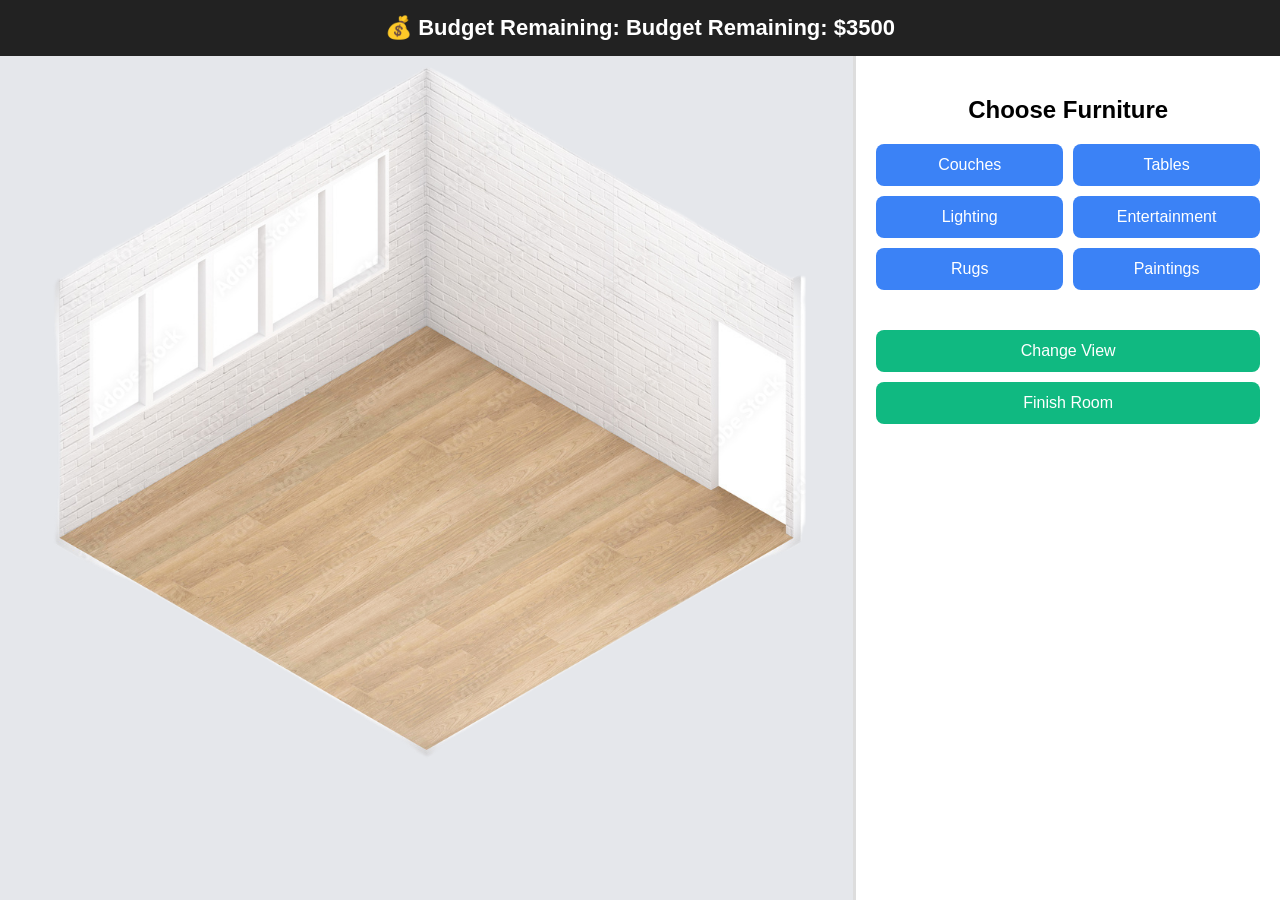
==== index.html @ 0024be83 "Rename start.html to index.html" ====
<!DOCTYPE html>
<html lang="en">
<head>
<meta charset="UTF-8">
<meta name="viewport" content="width=device-width, initial-scale=1.0">

<title>Room Budget Designer</title>

<link rel="stylesheet" href="style.css">
</head>

<body>

<div class="gameLayout">

  <!-- ================= TOP BAR ================= -->
  <header class="topBar">
    💰 Budget Remaining:
    <span id="budget">$2000</span>
  </header>


  <!-- ================= MAIN AREA ================= -->
  <div class="mainArea">

    <!-- ========= ROOM SECTION ========= -->
    <div class="roomSection">

      <div id="roomCanvas">
        <!-- Room background -->
        <img src="empty_room_1_2.png" id="roomImage">
        <!-- Furniture gets added here dynamically -->
      </div>

    </div>


    <!-- ========= SHOP PANEL ========= -->
    <div class="shopSection">

      <h2>Choose Furniture</h2>

      <!-- Category Buttons -->
      <div class="categoryPanel">
        <button class="category" data-type="couch">Couches</button>
        <button class="category" data-type="table">Tables</button>
        <button class="category" data-type="Lighting">Lighting</button>
        <button class="category" data-type="entertainment">Entertainment</button>
        <button class="category" data-type="rugs">Rugs</button>
        <button class="category" data-type="paintings">Paintings</button>


      </div>

      <!-- Item Choices -->
      <div id="itemOptions"></div>

      <!-- Controls -->
      <div class="controls">
        <button id="changeView">Change View</button>
        <button id="finishRoom">Finish Room</button>
      </div>

    </div>

  </div>

</div>

<script src="game.js"></script>

</body>
</html>
---- style.css ----
/* =================================================
   GLOBAL
================================================= */

body {
  margin: 0;
  font-family: Arial, Helvetica, sans-serif;
  background: #f4f6f8;
}


/* =================================================
   MAIN LAYOUT
================================================= */

.gameLayout {
  height: 100vh;
  display: flex;
  flex-direction: column;
}


/* ================= TOP BAR ================= */

.topBar {
  background: #222;
  color: white;
  text-align: center;
  padding: 15px;
  font-size: 22px;
  font-weight: bold;
}


/* ================= SPLIT SCREEN ================= */

.mainArea {
  flex: 1;
  display: grid;
  grid-template-columns: 2fr 1fr;
}


/* =================================================
   ROOM AREA
================================================= */

.roomSection {
  display: flex;
  justify-content: center;
  align-items: center;
  background: #e5e7eb;
}


/* ROOM CONTAINER */

#roomCanvas {
  width: 90%;
  height: 90%;
  position: relative;
  top: -70px;   /* moves room UP */
}


/* ROOM IMAGE */

#roomImage {
  width: 100%;
  height: 100%;
  object-fit: contain;
  pointer-events: none;
  user-select: none;
}


/* =================================================
   FURNITURE ITEMS (DRAGGABLE)
================================================= */

#roomCanvas img:not(#roomImage) {
  position: absolute;
  cursor: grab;
  user-select: none;
}

#roomCanvas img:not(#roomImage):active {
  cursor: grabbing;
}


/* =================================================
   SHOP PANEL
================================================= */

.shopSection {
  background: white;
  border-left: 3px solid #ddd;
  padding: 20px;
  overflow-y: auto;
}

.shopSection h2 {
  text-align: center;
}


/* CATEGORY BUTTONS */

.categoryPanel {
  display: grid;
  grid-template-columns: repeat(2, 1fr);
  gap: 10px;
  margin-bottom: 20px;
}

.category {
  padding: 12px;
  border: none;
  background: #3b82f6;
  color: white;
  font-size: 16px;
  border-radius: 8px;
  cursor: pointer;
  transition: 0.2s;
}

.category:hover {
  background: #2563eb;
}


/* =================================================
   ITEM OPTIONS
================================================= */

#itemOptions {
  display: flex;
  flex-wrap: wrap;
  gap: 10px;
  justify-content: center;
}

#itemOptions img {
  width: 80px;
  border-radius: 6px;
  cursor: pointer;
  transition: 0.2s;
}

#itemOptions img:hover {
  transform: scale(1.05);
}


/* =================================================
   CONTROL BUTTONS
================================================= */

.controls {
  margin-top: 20px;
  display: flex;
  flex-direction: column;
  gap: 10px;
}

.controls button {
  padding: 12px;
  font-size: 16px;
  border: none;
  background: #10b981;
  color: white;
  border-radius: 8px;
  cursor: pointer;
}

.controls button:hover {
  background: #059669;
}

/* ================= ITEM CARDS ================= */

.itemCard {
  width: 160px;
  padding: 10px;
  border: 2px solid #eee;
  border-radius: 10px;
  text-align: center;
  background: #fafafa;
  transition: 0.2s;
}

.itemCard:hover {
  transform: scale(1.05);
  border-color: #3b82f6;
}

.itemCard h3 {
  margin: 5px 0;
  font-size: 14px;
  color: #3b82f6;
}

/* ================= TIER VIEWERS ================= */

#itemOptions {
  display: flex;
  justify-content: space-between;
  gap: 10px;
}

.tierViewer {
  flex: 1;
  text-align: center;
  border: 2px solid #eee;
  border-radius: 10px;
  padding: 10px;
  background: #fafafa;
}

.tierViewer h3 {
  margin-top: 0;
  color: #3b82f6;
}

.viewerControls {
  display: flex;
  align-items: center;
  justify-content: space-between;
}

.viewerControls button {
  height: 35px;
  cursor: pointer;
}

.itemDisplay img {
  margin: 5px 0;
}
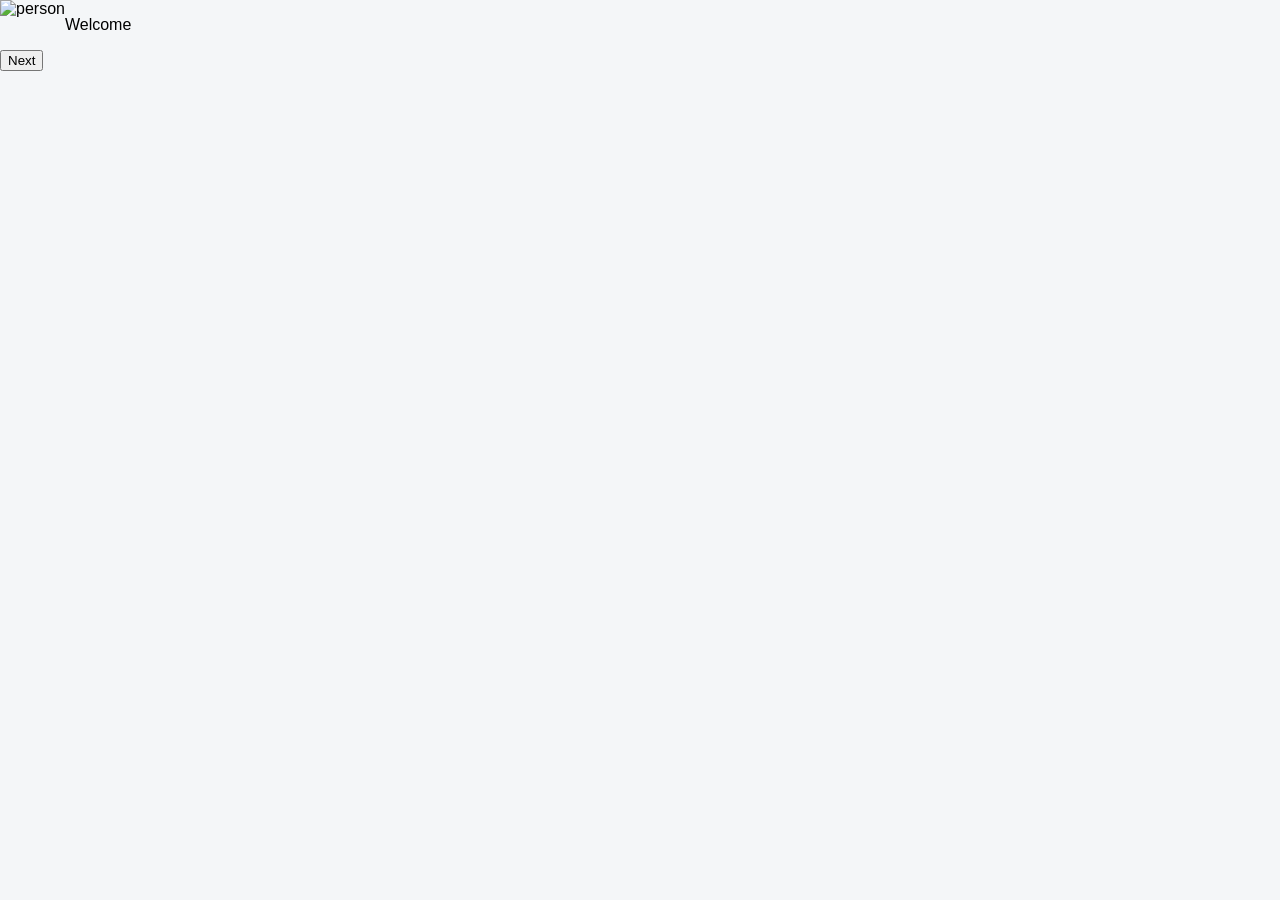
==== commit 4846abf4: "Create index.html" ====
--- a/index.html
+++ b/index.html
@@ -1,73 +1,72 @@
 <!DOCTYPE html>
-<html lang="en">
-<head>
-<meta charset="UTF-8">
-<meta name="viewport" content="width=device-width, initial-scale=1.0">
+<html lang = "en">
+    <head>
+        <meta charset = "UTF-8">
+        <meta name ="viewport" content="width=device-width, initial-scale=1.0">
+        <title>Room On A Budget</title>
+        <link rel="stylesheet" href="style.css">
+    </head>
 
-<title>Room Budget Designer</title>
+    <body class = "start-screen">
+        <div class = "slides-container">
+            <div class = "slide" id = "slide0">
+                <img src = "cartoon-couch.png" alt = "person">
+                <p>Welcome</p>
+            </div>
 
-<link rel="stylesheet" href="style.css">
-</head>
-
-<body>
-
-<div class="gameLayout">
-
-  <!-- ================= TOP BAR ================= -->
-  <header class="topBar">
-    💰 Budget Remaining:
-    <span id="budget">$2000</span>
-  </header>
+            <div class = "slide" id = "slide1">
+                <img src = "cartoon-couch.png" alt = "person">
+                <p> Directions 1</p>
+            </div>
 
 
-  <!-- ================= MAIN AREA ================= -->
-  <div class="mainArea">
-
-    <!-- ========= ROOM SECTION ========= -->
-    <div class="roomSection">
-
-      <div id="roomCanvas">
-        <!-- Room background -->
-        <img src="empty_room_1_2.png" id="roomImage">
-        <!-- Furniture gets added here dynamically -->
-      </div>
+         <div class = "slide-controls" >
+            <button id = "prevBtn">Previous</button>
+            <button id = "nextBtn">Next</button>
+        </div>
 
     </div>
 
 
-    <!-- ========= SHOP PANEL ========= -->
-    <div class="shopSection">
+    <script>
+   let currentSlide = 0;
+const totalSlides = document.querySelectorAll('.slide').length;
+    function showSlide(index) {
+      for (let i = 0; i < totalSlides; i++) {
+            const slide = document.getElementById(`slide${i}`);
+            slide.classList.remove("active");
+            slide.style.display = 'none';      }
+const activeSlide = document.getElementById(`slide${index}`);
+activeSlide.style.display = 'flex';
 
-      <h2>Choose Furniture</h2>
+setTimeout(() => {
+  activeSlide.classList.add("active");
+}, 10);    document.getElementById('prevBtn').style.display = index === 0 ? 'none' : 'inline-block';
 
-      <!-- Category Buttons -->
-      <div class="categoryPanel">
-        <button class="category" data-type="couch">Couches</button>
-        <button class="category" data-type="table">Tables</button>
-        <button class="category" data-type="Lighting">Lighting</button>
-        <button class="category" data-type="entertainment">Entertainment</button>
-        <button class="category" data-type="rugs">Rugs</button>
-        <button class="category" data-type="paintings">Paintings</button>
+    }
+
+    document.getElementById('nextBtn').onclick = () => {
+      currentSlide++;
+      if (currentSlide < totalSlides) {
+        showSlide(currentSlide);
+      } else {
+        window.location.href = 'dice.html';
+      }
+
+    }
+
+    document.getElementById('prevBtn').onclick = () => {
+  if (currentSlide > 0) {
+    currentSlide--;
+    showSlide(currentSlide);
+  }
+}
 
 
-      </div>
+    showSlide(currentSlide);
+ 
+    </script>
 
-      <!-- Item Choices -->
-      <div id="itemOptions"></div>
 
-      <!-- Controls -->
-      <div class="controls">
-        <button id="changeView">Change View</button>
-        <button id="finishRoom">Finish Room</button>
-      </div>
-
-    </div>
-
-  </div>
-
-</div>
-
-<script src="game.js"></script>
-
-</body>
+    </body>
 </html>
